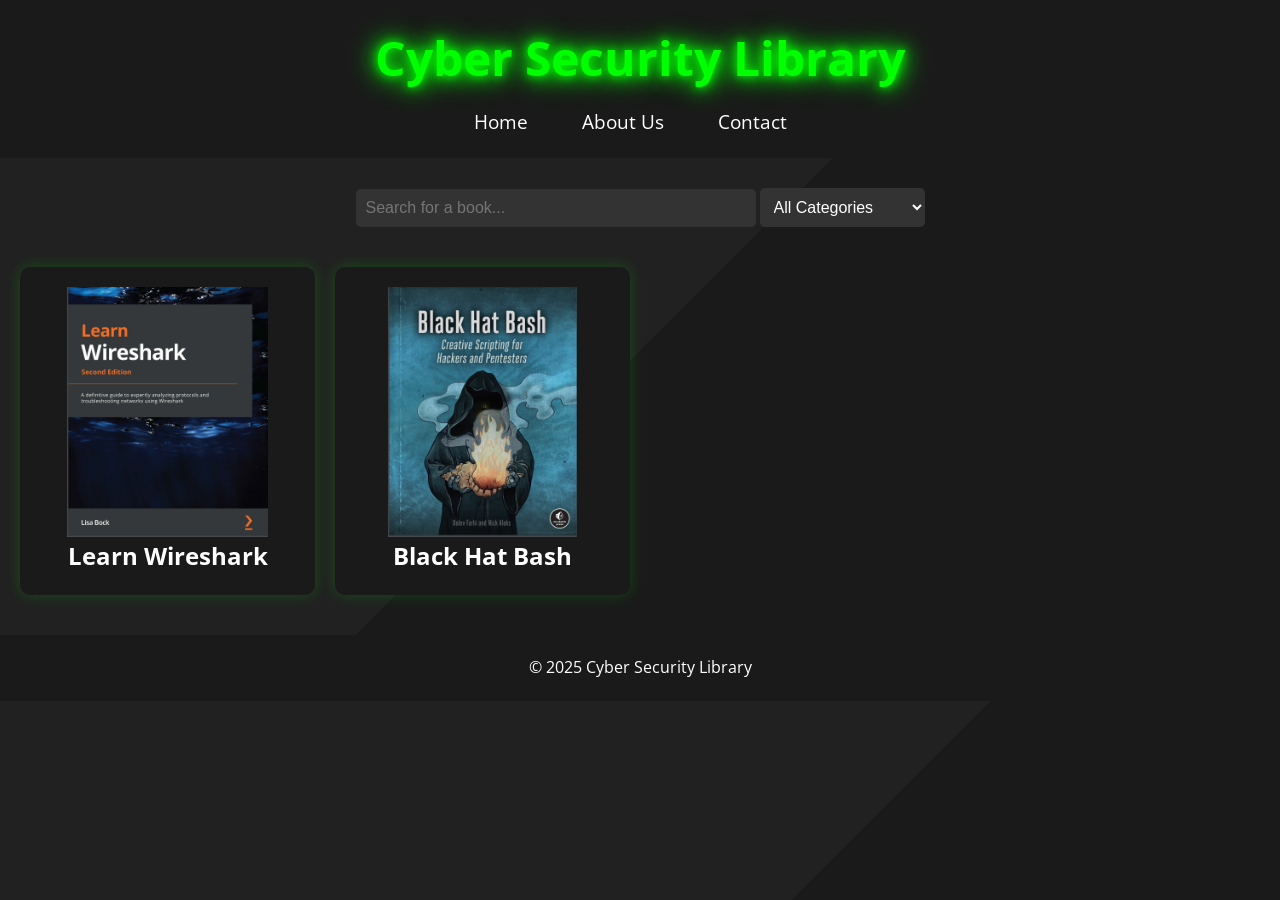
==== index.html @ a236ed52 "Add files via upload" ====
<!DOCTYPE html>
<html lang="en">

<head>
    <meta charset="UTF-8">
    <meta name="viewport" content="width=device-width, initial-scale=1.0">
    <meta http-equiv="X-UA-Compatible" content="ie=edge">
    <title>Cyber Security Library</title>
    <link rel="stylesheet" href="style.css">
    <link href="https://fonts.googleapis.com/css2?family=Open+Sans:wght@400;600&display=swap" rel="stylesheet">
    <!-- Add Font Awesome link for icons -->
    <link rel="stylesheet" href="https://cdnjs.cloudflare.com/ajax/libs/font-awesome/5.15.4/css/all.min.css">
</head>

<body>

    <header>
        <div class="container">
            <h1 class="shining-text">Cyber Security Library</h1>
            <nav>
                <ul>
                    <li><a href="#">Home</a></li>
                    <li><a href="about.html">About Us</a></li>
                    <li><a href="contact.html">Contact</a></li>
                </ul>
            </nav>
        </div>
    </header>

    <section class="search-bar">
        <div class="container">
            <input type="text" id="search" placeholder="Search for a book...">
            <select id="category-filter">
                <option value="all">All Categories</option>
                <option value="hacking">Hacking</option>
                <option value="malware">Malware Analysis</option>
                <option value="web-security">Web Security</option>
            </select>
        </div>
    </section>

    <section class="book-list">
        <!-- First Book -->
        <div class="book" data-category="hacking" data-file="pdfs/Lisa_Bock_-_Learn_Wireshark__A_definitive_guide_to_expertly_analyzing_protocols_and_troubleshooting_networks_using_Wireshark_2022_Packt_Publishing_-_libgen.li.pdf">
            <div class="book-img-container">
                <!-- Image for the first book -->
                <img src="images/Lisa_Bock_-_Learn_Wireshark__A_definitive_guide_to_expertly_analyzing_protocols_and_troubleshooting_networks_using_Wireshark_2022_Packt_Publishing_-_libgen.li.png" alt="Learn Wireshark" class="book-img">
            </div>
            <h2>Learn Wireshark</h2> <!-- Shortened title -->
            <!-- Font Awesome download icon -->
            <i class="download-icon fas fa-cloud-download-alt"></i>
            <div class="download-bar"></div>
        </div>
    
        <!-- Second Book -->
        <div class="book" data-category="malware" data-file="pdfs/black-hat-bash-scripting.pdf">
            <div class="book-img-container">
                <!-- Image for the second book -->
                <img src="images/black-hat-bash-scripting.png" alt="Black Hat Bash Scripting" class="book-img">
            </div>
            <h2>Black Hat Bash</h2> <!-- Shortened title -->
            <!-- Font Awesome download icon -->
            <i class="download-icon fas fa-cloud-download-alt"></i>
            <div class="download-bar"></div>
        </div>
    
        <!-- More books can be added here -->
    </section>
    

    <div id="error-message" class="error-message" style="display: none;">
        <p>Sorry, the download link is broken. Please try again later.</p>
    </div>

    <footer>
        <p>&copy; 2025 Cyber Security Library</p>
    </footer>

    <script src="script.js"></script>
</body>

</html>
---- style.css ----
/* Reset default margin and padding */
* {
    margin: 0;
    padding: 0;
    box-sizing: border-box;
}

/* Body */
body {
    font-family: 'Open Sans', sans-serif;
    background: linear-gradient(135deg, #212121 50%, #1a1a1a 50%);
    color: white;
    line-height: 1.6;
    font-size: 1rem;
    transition: background-color 0.3s ease;
}

/* Container to center align the header */
.container {
    width: 90%;
    max-width: 1200px;
    margin: 0 auto;
}

/* Header Section */
header {
    background-color: #1a1a1a;
    padding: 20px 0;
    text-align: center;
    position: relative;
}

/* Shining effect on text */
.shining-text {
    font-size: 3rem;
    color: #00ff00;
    text-shadow: 0 0 10px #00ff00, 0 0 20px #00ff00, 0 0 30px #00ff00;
    animation: shine 2s ease-in-out infinite alternate;
}

@keyframes shine {
    0% {
        text-shadow: 0 0 5px #00ff00, 0 0 10px #00ff00, 0 0 20px #00ff00;
    }
    100% {
        text-shadow: 0 0 30px #00ff00, 0 0 50px #00ff00, 0 0 70px #00ff00;
    }
}

/* Navigation */
nav ul {
    list-style: none;
    text-align: center;
    margin-top: 10px;
}

nav ul li {
    display: inline-block;
    margin-right: 20px;
}

nav ul li a {
    color: white;
    text-decoration: none;
    font-size: 1.2rem;
    padding: 10px 15px;
    border-radius: 5px;
    transition: all 0.3s ease, transform 0.3s ease;
}

nav ul li a:hover {
    background-color: #00ff00;
    color: black;
    transform: scale(1.05);
}

/* Search Bar */
.search-bar {
    text-align: center;
    margin: 20px 0;
}

#search {
    padding: 10px;
    width: 80%;
    max-width: 400px;
    font-size: 1rem;
    border: none;
    border-radius: 5px;
    background-color: #333;
    color: white;
    transition: all 0.3s ease;
}

#search:focus {
    outline: none;
    background-color: #444;
}

#category-filter {
    padding: 10px;
    font-size: 1rem;
    margin-top: 10px;
    border: none;
    border-radius: 5px;
    background-color: #333;
    color: white;
    transition: all 0.3s ease;
}

#category-filter:focus {
    outline: none;
    background-color: #444;
}

/* Book List Section */
.book-list {
    display: grid;
    grid-template-columns: repeat(auto-fill, minmax(280px, 1fr));
    gap: 20px;
    padding: 20px;
    justify-items: center;
}

/* Individual Book Card */
.book {
    background-color: #1a1a1a;
    padding: 20px;
    width: 100%;
    text-align: center;
    border-radius: 10px;
    transition: transform 0.3s ease, box-shadow 0.3s ease;
    overflow: hidden;
    box-shadow: 0 0 15px rgba(0, 255, 0, 0.2);
    position: relative;
    cursor: pointer;
}

/* Styling for Book Image Container */
.book-img-container {
    width: 100%;
    height: 250px;
    overflow: hidden;
    position: relative;
    transition: transform 0.3s ease;
    cursor: pointer;
}

/* Book Image - Ensure the image is fully visible */
.book-img {
    width: 100%;
    height: 100%;
    object-fit: contain;
    border-radius: 10px;
}

/* Book Card hover effect */
.book:hover {
    transform: scale(1.05);
    box-shadow: 0 4px 20px rgba(0, 255, 0, 0.3);
}

/* Download icon positioned at the top-right corner */
.download-icon {
    position: absolute;
    top: 10px;   /* Positioning the icon 10px from the top */
    right: 10px; /* Positioning the icon 10px from the right */
    font-size: 2rem; /* Icon size */
    color: #00ff00;
    opacity: 0; /* Initially hidden */
    transition: opacity 0.3s ease;
    cursor: pointer;
}

/* Show download icon on hover */
.book:hover .download-icon {
    opacity: 1; /* Show icon when hovered */
}

/* Styling for download animation (optional) */
.download-bar {
    position: absolute;
    bottom: 0;
    left: 0;
    width: 100%;
    height: 5px;
    background-color: #00ff00;
    transform: scaleX(0);
    transform-origin: left;
    transition: transform 0.3s ease;
}

/* Display the bar when hovered */
.book:hover .download-bar {
    transform: scaleX(1); /* Show download bar */
}

/* Footer */
footer {
    text-align: center;
    padding: 20px;
    background-color: #1a1a1a;
    margin-top: 20px;
}

footer p {
    color: white;
}

/* About and Contact Section */
.about-section,
.contact-section {
    background-color: #1a1a1a;
    border-radius: 10px;
    padding: 30px;
    margin-top: 40px;
}

.about-section h2, .contact-section h2 {
    font-size: 2rem;
    margin-bottom: 20px;
}

/* Media Queries for responsiveness */
@media (max-width: 768px) {
    header h1 {
        font-size: 2rem;
    }

    nav ul li {
        margin-right: 10px;
    }

    #search {
        width: 90%;
        max-width: 400px;
    }

    #category-filter {
        width: 90%;
        max-width: 400px;
        margin-top: 10px;
    }
    
    .book-list {
        grid-template-columns: repeat(auto-fill, minmax(250px, 1fr));
    }

    .book h2 {
        font-size: 1.2rem;
    }

    .book p {
        font-size: 0.9rem;
    }
}

@media (max-width: 480px) {
    header h1 {
        font-size: 1.8rem;
    }

    nav ul li {
        display: block;
        margin: 10px 0;
    }

    .book {
        padding: 15px;
    }

    .book h2 {
        font-size: 1rem;
    }

    .about-section h2, .contact-section h2 {
        font-size: 1.5rem;
    }
}
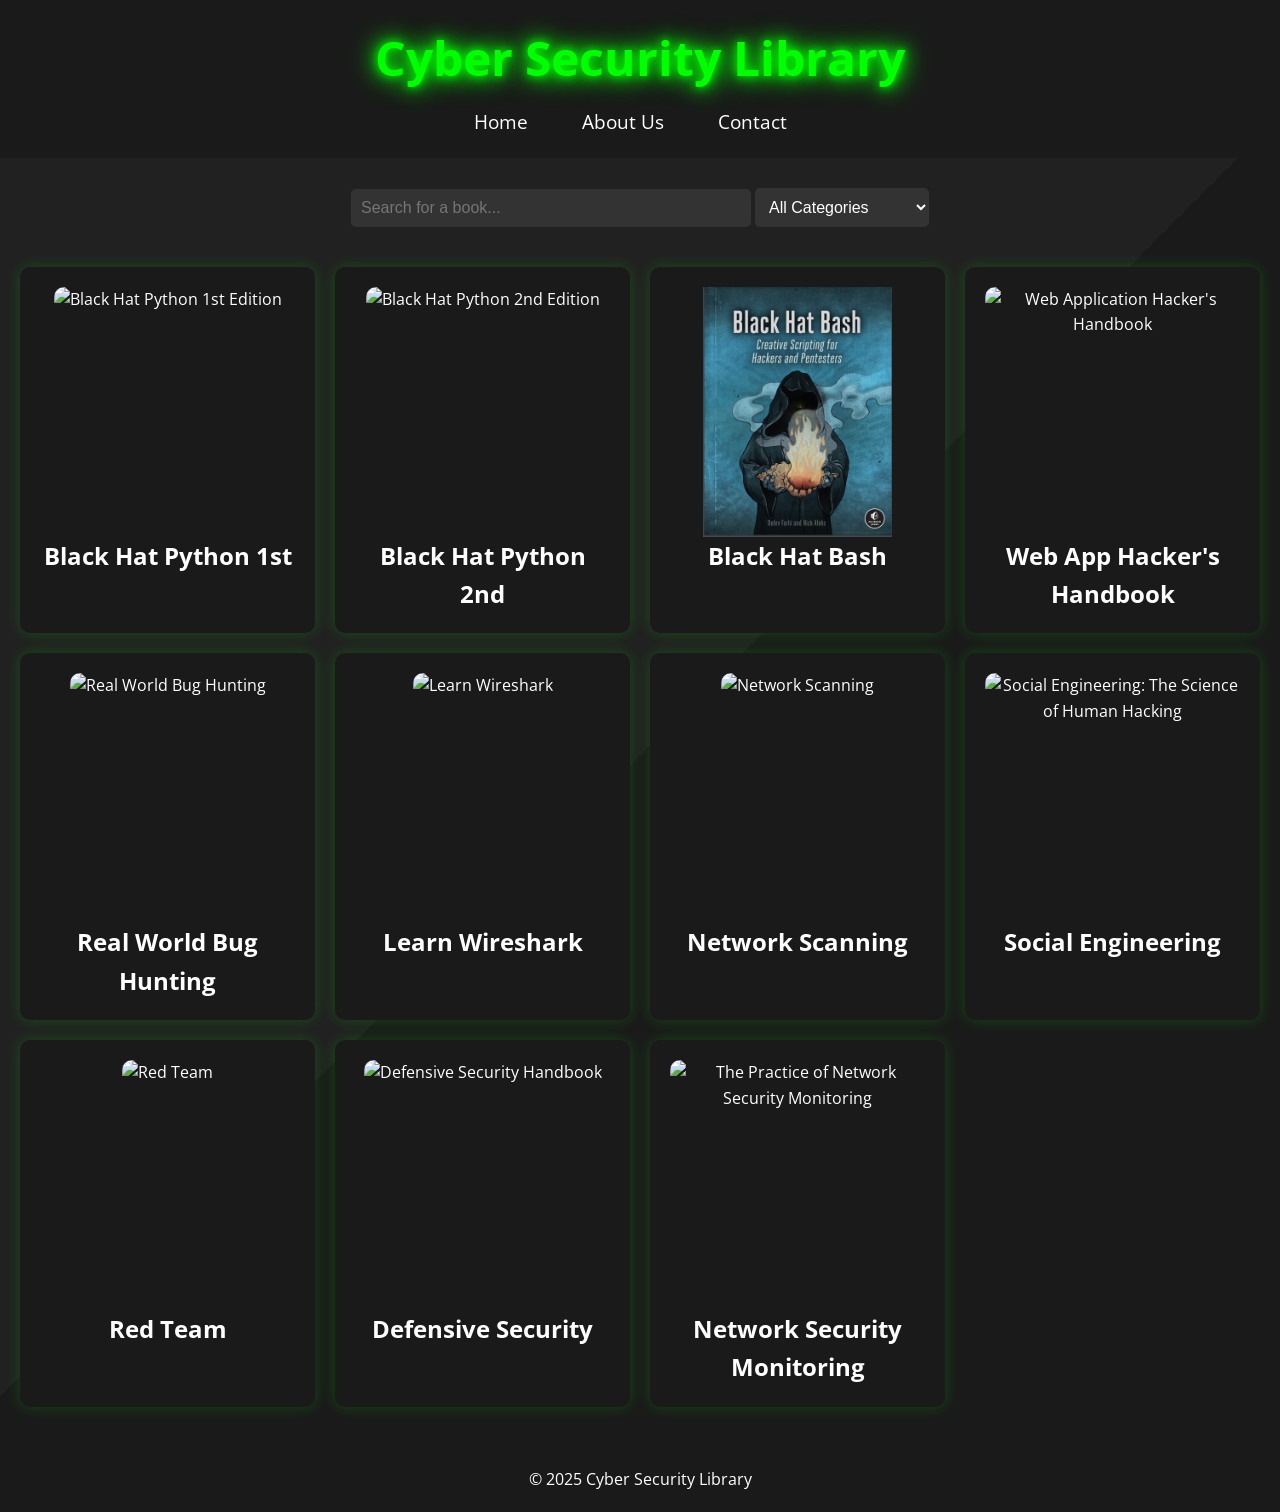
==== commit ed237472: "Update index.html" ====
--- a/index.html
+++ b/index.html
@@ -8,7 +8,6 @@
     <title>Cyber Security Library</title>
     <link rel="stylesheet" href="style.css">
     <link href="https://fonts.googleapis.com/css2?family=Open+Sans:wght@400;600&display=swap" rel="stylesheet">
-    <!-- Add Font Awesome link for icons -->
     <link rel="stylesheet" href="https://cdnjs.cloudflare.com/ajax/libs/font-awesome/5.15.4/css/all.min.css">
 </head>
 
@@ -33,44 +32,113 @@
             <select id="category-filter">
                 <option value="all">All Categories</option>
                 <option value="hacking">Hacking</option>
+                <option value="web-security">Web Security</option>
                 <option value="malware">Malware Analysis</option>
-                <option value="web-security">Web Security</option>
+                <option value="networking">Networking</option>
+                <option value="social-engineering">Social Engineering</option>
+                <option value="red-team">Red Team</option>
+                <option value="blue-team">Blue Team</option>
             </select>
         </div>
     </section>
 
     <section class="book-list">
-        <!-- First Book -->
-        <div class="book" data-category="hacking" data-file="pdfs/Lisa_Bock_-_Learn_Wireshark__A_definitive_guide_to_expertly_analyzing_protocols_and_troubleshooting_networks_using_Wireshark_2022_Packt_Publishing_-_libgen.li.pdf">
+        <!-- HACKING CATEGORY -->
+        <div class="book" data-category="hacking" data-file="pdfs/Black Hat Python, 1nd.pdf">
             <div class="book-img-container">
-                <!-- Image for the first book -->
-                <img src="images/Lisa_Bock_-_Learn_Wireshark__A_definitive_guide_to_expertly_analyzing_protocols_and_troubleshooting_networks_using_Wireshark_2022_Packt_Publishing_-_libgen.li.png" alt="Learn Wireshark" class="book-img">
+                <img src="images/Black Hat Python, 1nd.png" alt="Black Hat Python 1st Edition" class="book-img">
             </div>
-            <h2>Learn Wireshark</h2> <!-- Shortened title -->
-            <!-- Font Awesome download icon -->
+            <h2>Black Hat Python 1st</h2>
             <i class="download-icon fas fa-cloud-download-alt"></i>
-            <div class="download-bar"></div>
         </div>
-    
-        <!-- Second Book -->
-        <div class="book" data-category="malware" data-file="pdfs/black-hat-bash-scripting.pdf">
+
+        <div class="book" data-category="hacking" data-file="pdfs/Black Hat Python, 2nd.pdf">
             <div class="book-img-container">
-                <!-- Image for the second book -->
+                <img src="images/Black Hat Python, 2nd .png" alt="Black Hat Python 2nd Edition" class="book-img">
+            </div>
+            <h2>Black Hat Python 2nd</h2>
+            <i class="download-icon fas fa-cloud-download-alt"></i>
+        </div>
+
+        <div class="book" data-category="hacking" data-file="pdfs/black-hat-bash-scripting.pdf">
+            <div class="book-img-container">
                 <img src="images/black-hat-bash-scripting.png" alt="Black Hat Bash Scripting" class="book-img">
             </div>
-            <h2>Black Hat Bash</h2> <!-- Shortened title -->
-            <!-- Font Awesome download icon -->
+            <h2>Black Hat Bash</h2>
             <i class="download-icon fas fa-cloud-download-alt"></i>
-            <div class="download-bar"></div>
         </div>
-    
-        <!-- More books can be added here -->
+
+        <!-- WEB SECURITY CATEGORY -->
+        <div class="book" data-category="web-security" data-file="pdfs/Dafydd Stuttard, Marcus Pinto - The web application hacker's handbook_ finding and exploiting security flaws-Wiley (2011).pdf">
+            <div class="book-img-container">
+                <img src="images/Dafydd Stuttard, Marcus Pinto - The web application hacker's handbook_ finding and exploiting security flaws-Wiley (2011).png" alt="Web Application Hacker's Handbook" class="book-img">
+            </div>
+            <h2>Web App Hacker's Handbook</h2>
+            <i class="download-icon fas fa-cloud-download-alt"></i>
+        </div>
+
+        <!-- MALWARE ANALYSIS CATEGORY -->
+        <div class="book" data-category="malware" data-file="pdfs/Real-World-Bug-Hunting.pdf">
+            <div class="book-img-container">
+                <img src="images/Real-World-Bug-Hunting.png" alt="Real World Bug Hunting" class="book-img">
+            </div>
+            <h2>Real World Bug Hunting</h2>
+            <i class="download-icon fas fa-cloud-download-alt"></i>
+        </div>
+
+        <!-- NETWORKING CATEGORY -->
+        <div class="book" data-category="networking" data-file="pdfs/Learn Wireshark.pdf">
+            <div class="book-img-container">
+                <img src="images/Learn Wireshark.png" alt="Learn Wireshark" class="book-img">
+            </div>
+            <h2>Learn Wireshark</h2>
+            <i class="download-icon fas fa-cloud-download-alt"></i>
+        </div>
+
+        <div class="book" data-category="networking" data-file="pdfs/Packt Publishing - Network Scanning.pdf">
+            <div class="book-img-container">
+                <img src="images/Packt Publishing - Network Scanning.png" alt="Network Scanning" class="book-img">
+            </div>
+            <h2>Network Scanning</h2>
+            <i class="download-icon fas fa-cloud-download-alt"></i>
+        </div>
+
+        <!-- SOCIAL ENGINEERING CATEGORY -->
+        <div class="book" data-category="social-engineering" data-file="pdfs/Social Engineering_ The Science of Human Hacking .pdf">
+            <div class="book-img-container">
+                <img src="images/Social Engineering_ The Science of Human Hacking .png" alt="Social Engineering: The Science of Human Hacking" class="book-img">
+            </div>
+            <h2>Social Engineering</h2>
+            <i class="download-icon fas fa-cloud-download-alt"></i>
+        </div>
+
+        <!-- RED TEAM CATEGORY -->
+        <div class="book" data-category="red-team" data-file="pdfs/Red Team - How to Succeed by Thinking Like the Enemy by Micah Zenko.pdf">
+            <div class="book-img-container">
+                <img src="images/Red Team - How to Succeed by Thinking Like the Enemy by Micah Zenko.png" alt="Red Team" class="book-img">
+            </div>
+            <h2>Red Team</h2>
+            <i class="download-icon fas fa-cloud-download-alt"></i>
+        </div>
+
+        <!-- BLUE TEAM CATEGORY -->
+        <div class="book" data-category="blue-team" data-file="pdfs/Defensive-Security-Handbook.pdf">
+            <div class="book-img-container">
+                <img src="images/Defensive-Security-Handbook.png" alt="Defensive Security Handbook" class="book-img">
+            </div>
+            <h2>Defensive Security</h2>
+            <i class="download-icon fas fa-cloud-download-alt"></i>
+        </div>
+
+        <div class="book" data-category="blue-team" data-file="pdfs/The Practice of Network Security Monitoring.pdf">
+            <div class="book-img-container">
+                <img src="images/The Practice of Network Security Monitoring.png" alt="The Practice of Network Security Monitoring" class="book-img">
+            </div>
+            <h2>Network Security Monitoring</h2>
+            <i class="download-icon fas fa-cloud-download-alt"></i>
+        </div>
+
     </section>
-    
-
-    <div id="error-message" class="error-message" style="display: none;">
-        <p>Sorry, the download link is broken. Please try again later.</p>
-    </div>
 
     <footer>
         <p>&copy; 2025 Cyber Security Library</p>
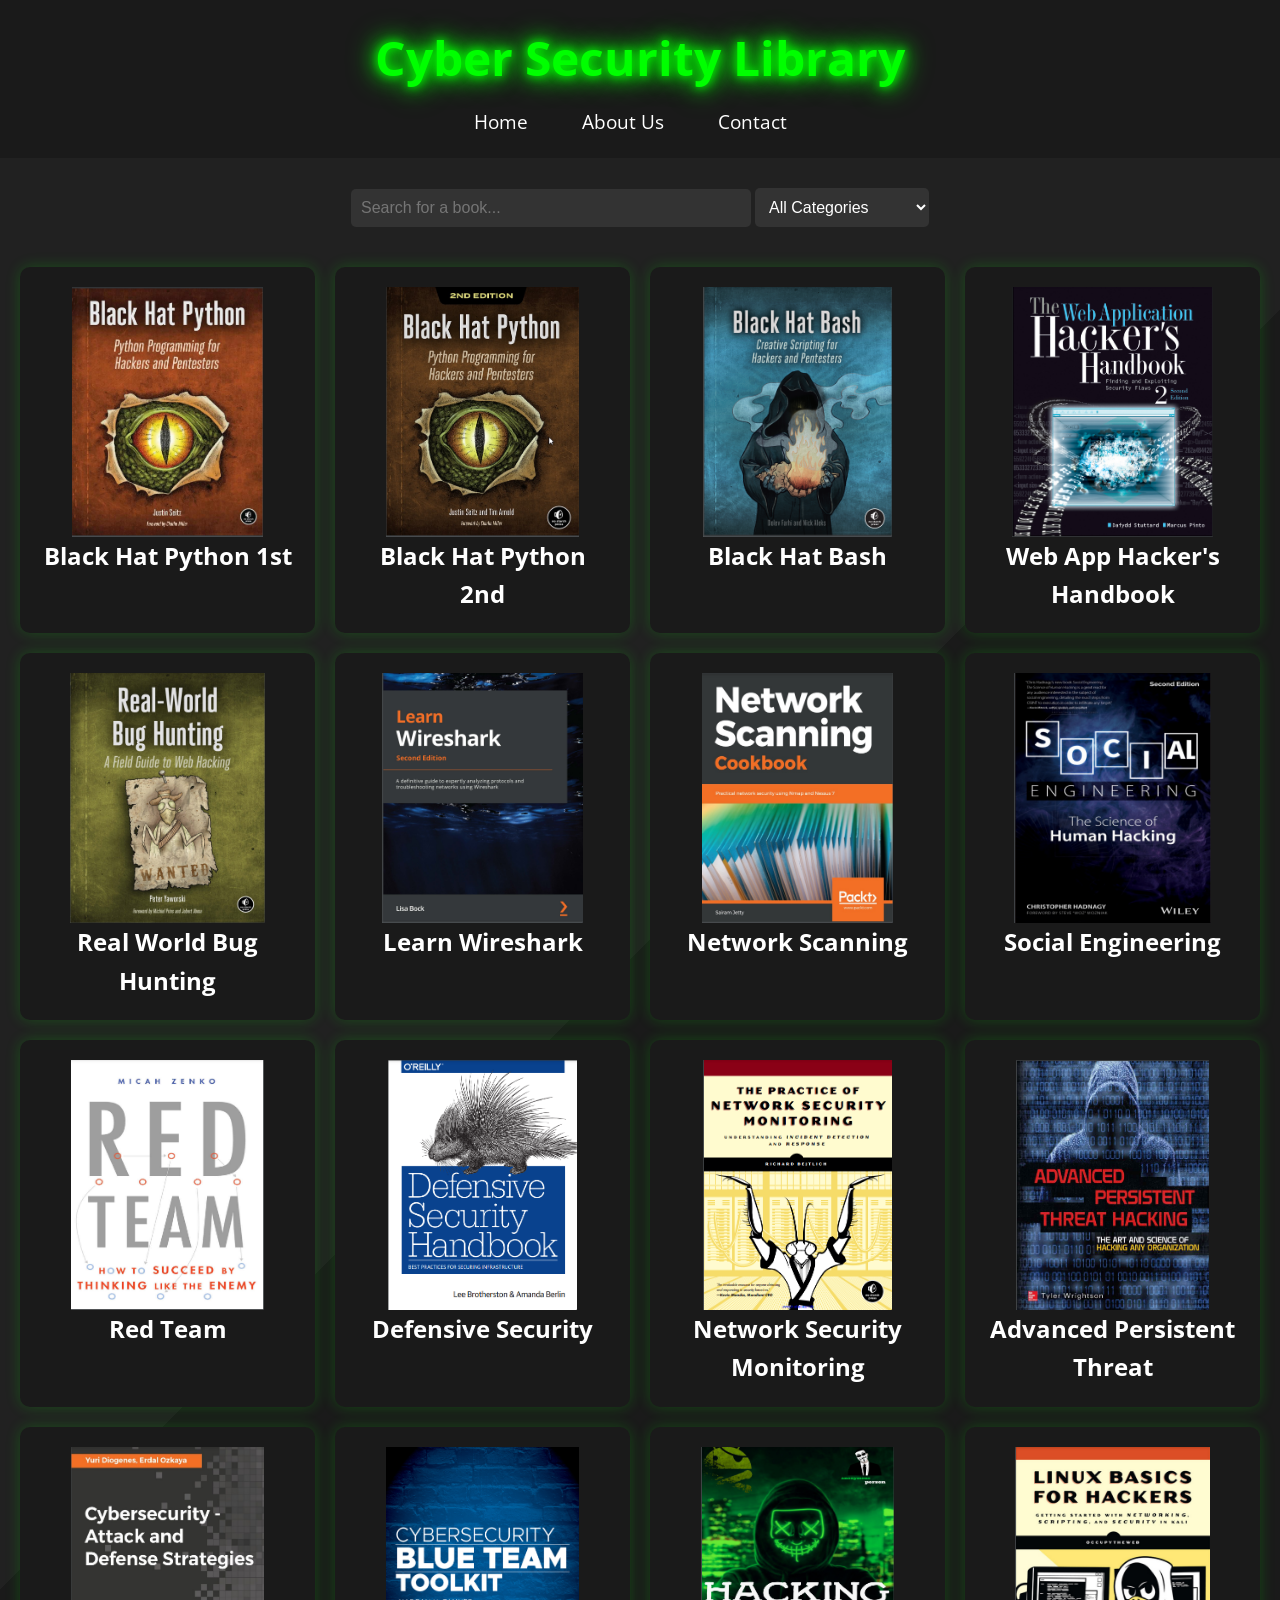
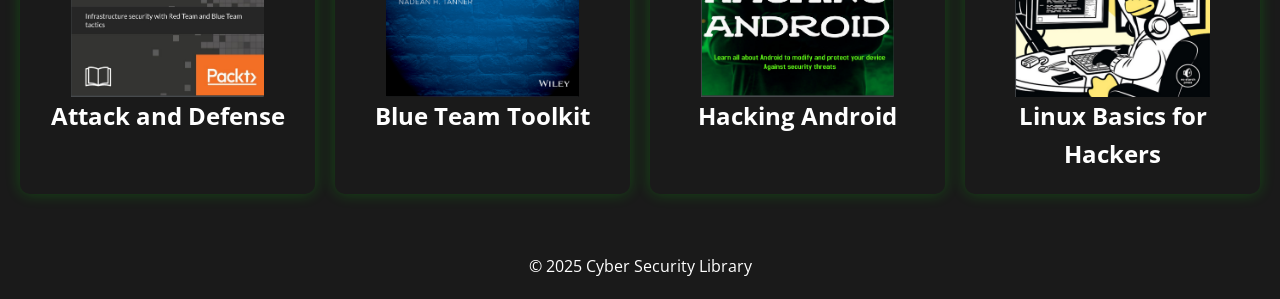
==== commit 438313e3: "Added new books, images, and updated index.html" ====
--- a/index.html
+++ b/index.html
@@ -46,7 +46,7 @@
         <!-- HACKING CATEGORY -->
         <div class="book" data-category="hacking" data-file="pdfs/Black Hat Python, 1nd.pdf">
             <div class="book-img-container">
-                <img src="images/Black Hat Python, 1nd.png" alt="Black Hat Python 1st Edition" class="book-img">
+                <img src="images/Black Hat Python, 1nd.png" alt="Black Hat Python 1st" class="book-img">
             </div>
             <h2>Black Hat Python 1st</h2>
             <i class="download-icon fas fa-cloud-download-alt"></i>
@@ -54,7 +54,7 @@
 
         <div class="book" data-category="hacking" data-file="pdfs/Black Hat Python, 2nd.pdf">
             <div class="book-img-container">
-                <img src="images/Black Hat Python, 2nd .png" alt="Black Hat Python 2nd Edition" class="book-img">
+                <img src="images/Black Hat Python, 2nd .png" alt="Black Hat Python 2nd" class="book-img">
             </div>
             <h2>Black Hat Python 2nd</h2>
             <i class="download-icon fas fa-cloud-download-alt"></i>
@@ -62,7 +62,7 @@
 
         <div class="book" data-category="hacking" data-file="pdfs/black-hat-bash-scripting.pdf">
             <div class="book-img-container">
-                <img src="images/black-hat-bash-scripting.png" alt="Black Hat Bash Scripting" class="book-img">
+                <img src="images/black-hat-bash-scripting.png" alt="Black Hat Bash" class="book-img">
             </div>
             <h2>Black Hat Bash</h2>
             <i class="download-icon fas fa-cloud-download-alt"></i>
@@ -71,7 +71,7 @@
         <!-- WEB SECURITY CATEGORY -->
         <div class="book" data-category="web-security" data-file="pdfs/Dafydd Stuttard, Marcus Pinto - The web application hacker's handbook_ finding and exploiting security flaws-Wiley (2011).pdf">
             <div class="book-img-container">
-                <img src="images/Dafydd Stuttard, Marcus Pinto - The web application hacker's handbook_ finding and exploiting security flaws-Wiley (2011).png" alt="Web Application Hacker's Handbook" class="book-img">
+                <img src="images/Dafydd Stuttard, Marcus Pinto - The web application hacker's handbook_ finding and exploiting security flaws-Wiley (2011).png" alt="Web App Hacker's Handbook" class="book-img">
             </div>
             <h2>Web App Hacker's Handbook</h2>
             <i class="download-icon fas fa-cloud-download-alt"></i>
@@ -106,7 +106,7 @@
         <!-- SOCIAL ENGINEERING CATEGORY -->
         <div class="book" data-category="social-engineering" data-file="pdfs/Social Engineering_ The Science of Human Hacking .pdf">
             <div class="book-img-container">
-                <img src="images/Social Engineering_ The Science of Human Hacking .png" alt="Social Engineering: The Science of Human Hacking" class="book-img">
+                <img src="images/Social Engineering_ The Science of Human Hacking .png" alt="Social Engineering" class="book-img">
             </div>
             <h2>Social Engineering</h2>
             <i class="download-icon fas fa-cloud-download-alt"></i>
@@ -132,9 +132,51 @@
 
         <div class="book" data-category="blue-team" data-file="pdfs/The Practice of Network Security Monitoring.pdf">
             <div class="book-img-container">
-                <img src="images/The Practice of Network Security Monitoring.png" alt="The Practice of Network Security Monitoring" class="book-img">
+                <img src="images/The Practice of Network Security Monitoring.png" alt="Network Security Monitoring" class="book-img">
             </div>
             <h2>Network Security Monitoring</h2>
+            <i class="download-icon fas fa-cloud-download-alt"></i>
+        </div>
+
+        <!-- ADDITIONAL BOOKS -->
+
+        <div class="book" data-category="hacking" data-file="pdfs/Advanced Persistent Threat Hacking.pdf">
+            <div class="book-img-container">
+                <img src="images/Advanced Persistent Threat Hacking.png" alt="Advanced Persistent Threat Hacking" class="book-img">
+            </div>
+            <h2>Advanced Persistent Threat</h2>
+            <i class="download-icon fas fa-cloud-download-alt"></i>
+        </div>
+
+        <div class="book" data-category="hacking" data-file="pdfs/Attack and Defense Strategies.pdf">
+            <div class="book-img-container">
+                <img src="images/Attack and Defense Strategies.png" alt="Attack and Defense Strategies" class="book-img">
+            </div>
+            <h2>Attack and Defense</h2>
+            <i class="download-icon fas fa-cloud-download-alt"></i>
+        </div>
+
+        <div class="book" data-category="blue-team" data-file="pdfs/Blue Team Toolkit.pdf">
+            <div class="book-img-container">
+                <img src="images/Blue Team Toolkit.png" alt="Blue Team Toolkit" class="book-img">
+            </div>
+            <h2>Blue Team Toolkit</h2>
+            <i class="download-icon fas fa-cloud-download-alt"></i>
+        </div>
+
+        <div class="book" data-category="hacking" data-file="pdfs/Hacking Android.pdf">
+            <div class="book-img-container">
+                <img src="images/Hacking Android.png" alt="Hacking Android" class="book-img">
+            </div>
+            <h2>Hacking Android</h2>
+            <i class="download-icon fas fa-cloud-download-alt"></i>
+        </div>
+
+        <div class="book" data-category="hacking" data-file="pdfs/Linux Basics for Hackers.pdf">
+            <div class="book-img-container">
+                <img src="images/Linux Basics for Hackers.png" alt="Linux Basics for Hackers" class="book-img">
+            </div>
+            <h2>Linux Basics for Hackers</h2>
             <i class="download-icon fas fa-cloud-download-alt"></i>
         </div>
 
